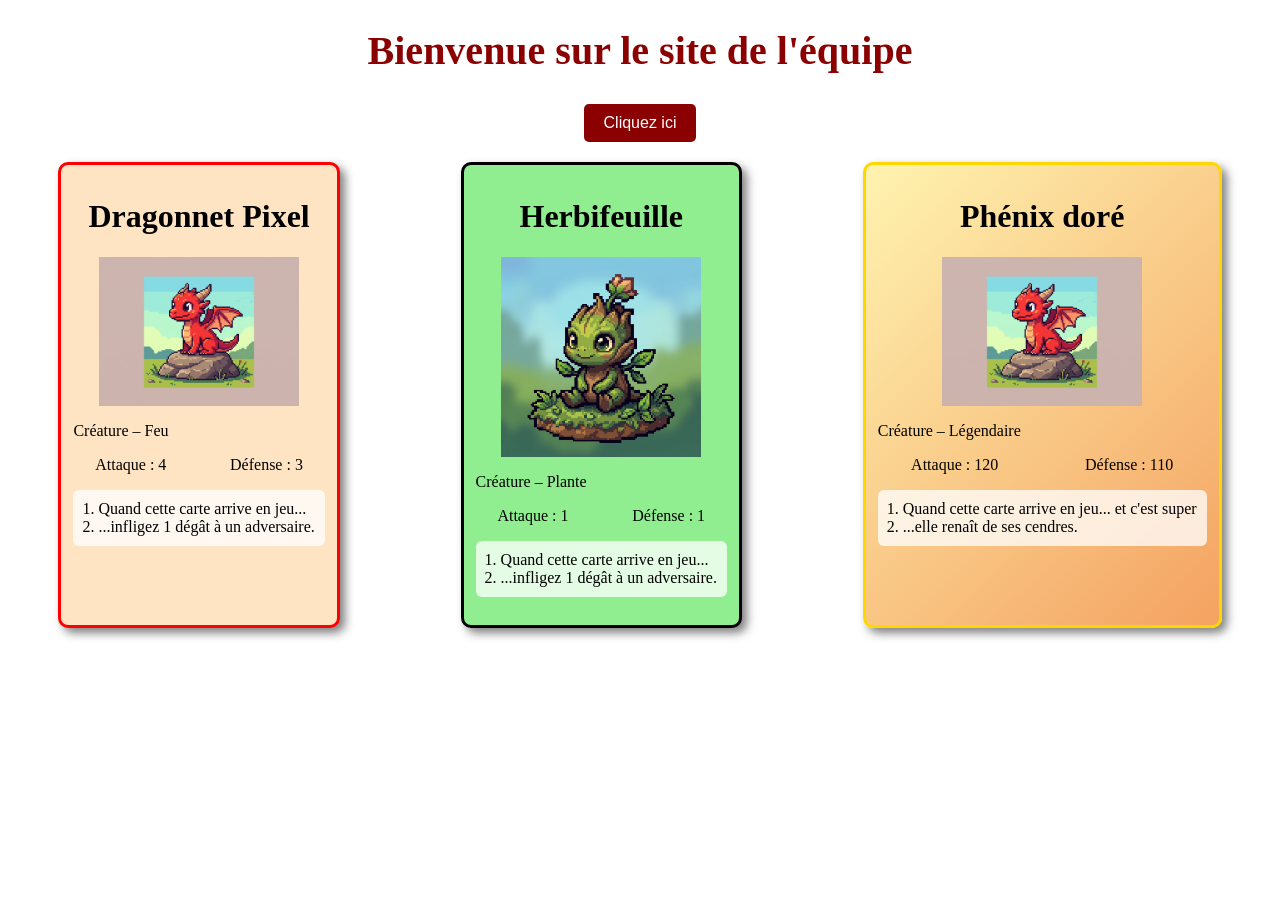
==== index.html @ 765f0055 "feat: ajout d'index.html qui redirige vers site1.html" ====
<!DOCTYPE html>
<html lang="fr">
<head>
  <meta charset="UTF-8">
  <meta http-equiv="refresh" content="0; url=site1.html">
  <title>Redirection</title>
</head>
<body>
  <a href="site1.html">Aller au site</a>
</body>
</html>
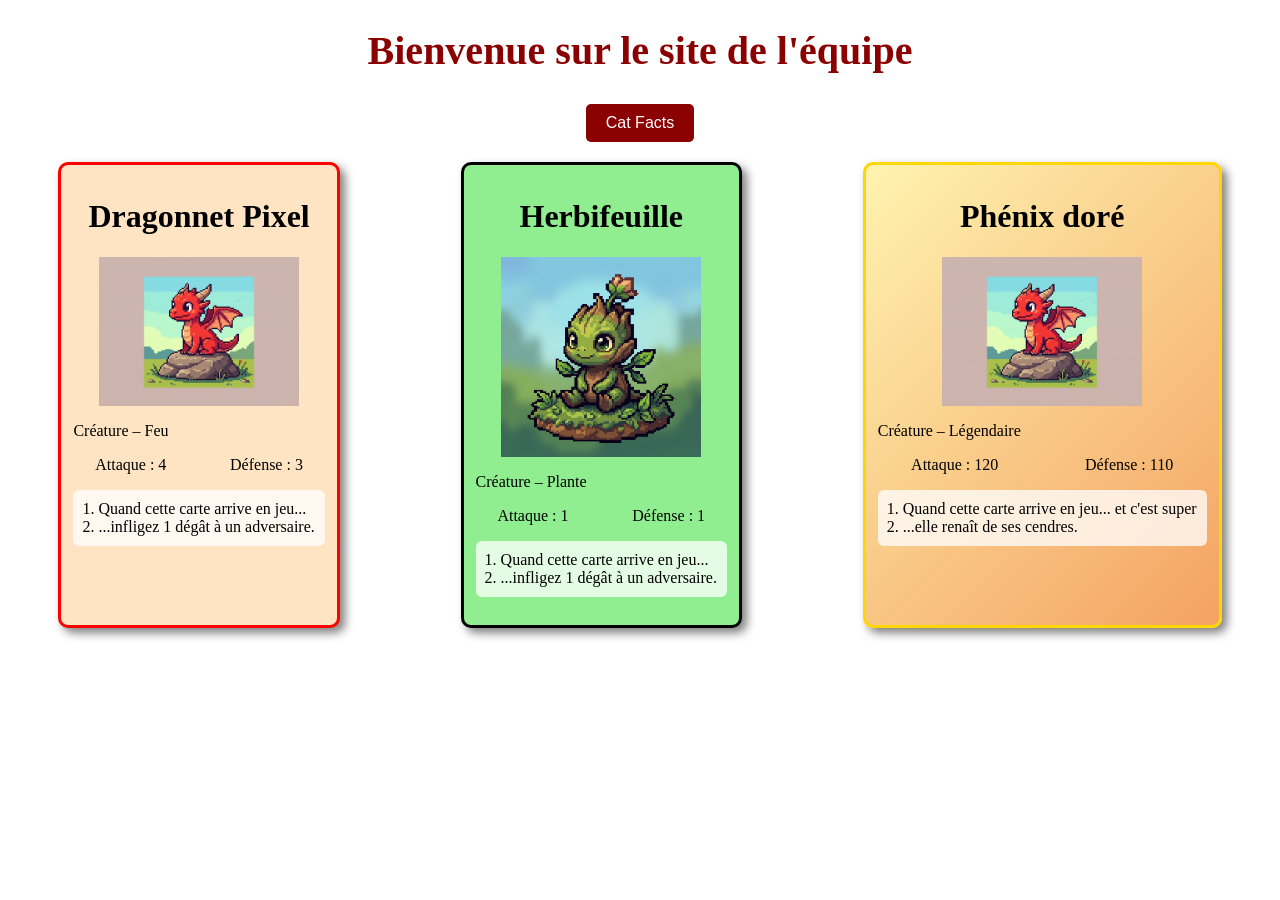
==== commit 64aa1e96: "feat: bouton Cat Facts qui affiche un fait de l'API catfact.ninja Co-Authored-By: Claude Opus 5.5 <n" ====
--- a/index.html
+++ b/index.html
@@ -1,11 +1,66 @@
 <!DOCTYPE html>
 <html lang="fr">
-<head>
-  <meta charset="UTF-8">
-  <meta http-equiv="refresh" content="0; url=site1.html">
-  <title>Redirection</title>
-</head>
-<body>
-  <a href="site1.html">Aller au site</a>
-</body>
-</html>
+  <head>
+    <meta charset="UTF-8">
+    <title>Ma carte de créature</title>
+    <link rel="stylesheet" href="styles.css">
+  </head>
+  <body>
+    <header>
+      <h1 class="titre-site">Bienvenue sur le site de l'équipe</h1>
+      <button type="button" id="btn-catfact">Cat Facts</button>
+      <p id="catfact"></p>
+    </header>
+
+    <div class="cartes">
+      <div class="carte feu" id="carte-principale">
+        <h1>Dragonnet Pixel</h1>
+        <img src="dragon.jpeg" alt="Un petit dragon rouge assis sur un rocher">
+        <p>Créature – Feu</p>
+
+        <ul>
+          <li>Attaque : 4</li>
+          <li>Défense : 3</li>
+        </ul>
+
+        <ol class="effet">
+          <li>Quand cette carte arrive en jeu...</li>
+          <li>...infligez 1 dégât à un adversaire.</li>
+        </ol>
+      </div>
+
+      <div class="carte plante" id="carte-deux">
+        <h1>Herbifeuille</h1>
+        <img src="image2.jpeg" alt="Un petit monstre vert avec des feuilles sur le dos">
+        <p>Créature – Plante</p>
+
+        <ul>
+          <li>Attaque : 1</li>
+          <li>Défense : 1</li>
+        </ul>
+
+        <ol class="effet">
+          <li>Quand cette carte arrive en jeu...</li>
+          <li>...infligez 1 dégât à un adversaire.</li>
+        </ol>
+      </div>
+
+      <div class="carte legendaire" id="carte-trois">
+        <h1>Phénix doré</h1>
+        <img src="dragon.jpeg" alt="Un oiseau immortel entouré de flammes dorées">
+        <p>Créature – Légendaire</p>
+
+        <ul>
+          <li>Attaque : 120</li>
+          <li>Défense : 110</li>
+        </ul>
+
+        <ol class="effet">
+          <li>Quand cette carte arrive en jeu... et c'est super</li>
+          <li>...elle renaît de ses cendres.</li>
+        </ol>
+      </div>
+    </div>
+    <script src="script.js"></script>
+  </body>
+</html>
--- a/styles.css
+++ b/styles.css
@@ -0,0 +1,93 @@
+:root { 
+  font-family: 'Playfair Display', Georgia, serif; 
+}
+
+img {
+  width: 200px;
+  display: block;
+  margin: auto;
+}
+
+
+
+button {
+  display: block;
+  margin: 20px auto;
+  padding: 10px 20px;
+  font-size: 1rem;
+  background-color: darkred;
+  color: white;
+  border: none;
+  border-radius: 5px;
+  cursor: pointer;
+}
+.cartes {
+  display: flex;
+  justify-content: space-around;
+  gap: 20px;
+}
+
+.carte {
+  max-width: 100%;
+  border: 3px solid black;
+  padding: 12px;
+  border-radius: 10px;
+  box-shadow: 5px 5px 10px rgba(0, 0, 0, 0.5);
+  transition: 0.2s;
+}
+
+.carte:hover {
+  transform: scale(1.05);
+}
+
+.carte.feu {
+  border-color: red;
+}
+
+.carte.plante {
+  border-color: applegreen;
+}
+
+.carte.legendaire {
+  border-color: gold;
+  background: linear-gradient(135deg, #fff3b0, #f4a261);
+}
+
+.effet {
+  background-color: rgba(255, 255, 255, 0.76);
+  padding: 10px 10px 10px 25px;
+  border-radius: 6px;
+}
+
+ul {
+  display: flex;
+  justify-content: space-around;
+  gap: 20px;
+  padding: 0;
+  list-style: none;
+}
+
+#carte-principale {
+  background-color: bisque;
+}
+
+#carte-deux {
+  background-color: lightgreen;
+}
+
+h1 {
+  font-weight: bold;
+  text-align: center;
+}
+.titre-site {
+  font-size: 2.5rem;
+  color: darkred;
+  margin-bottom: 30px;
+}
+
+#catfact {
+  max-width: 600px;
+  margin: 0 auto 20px;
+  text-align: center;
+  font-style: italic;
+}
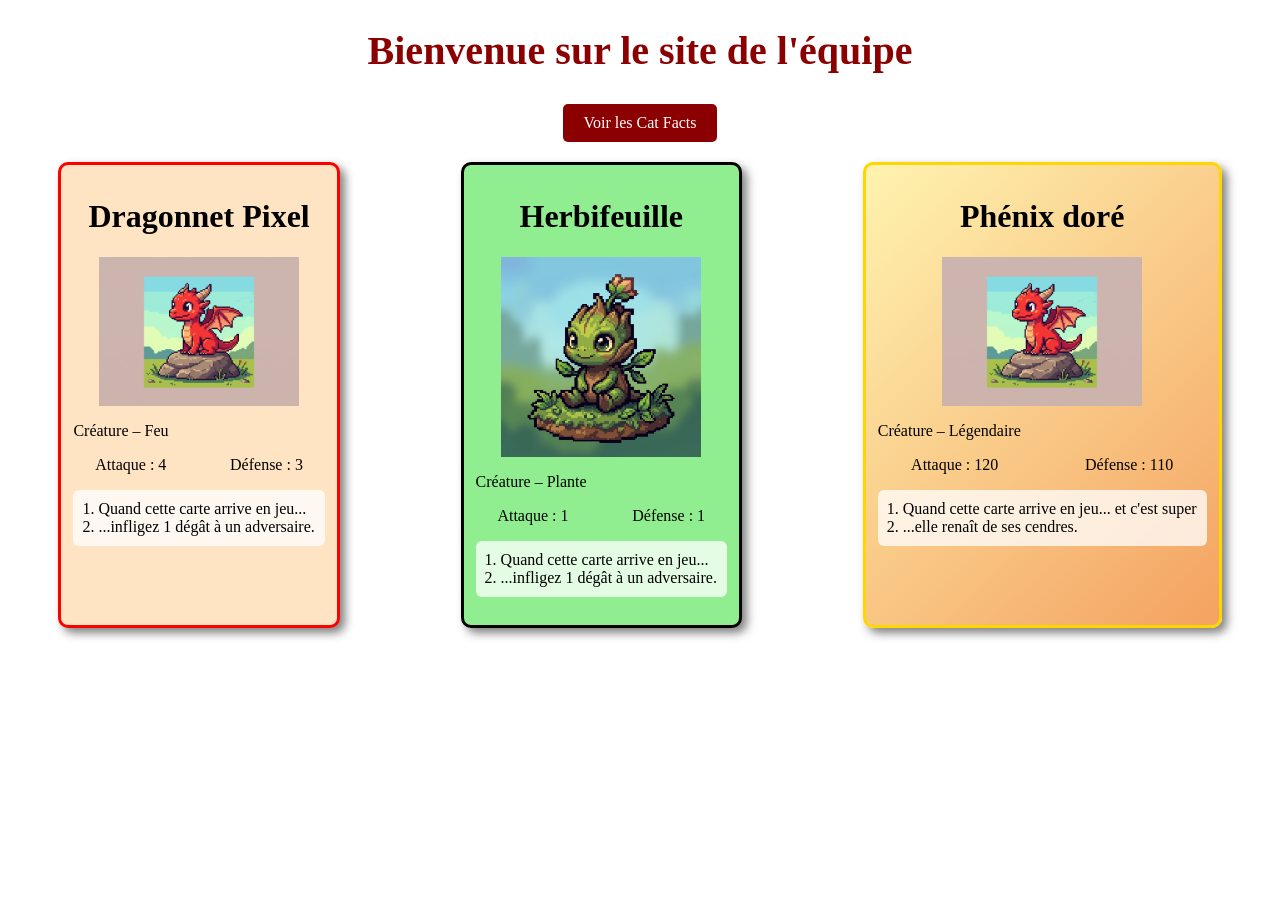
==== commit 149f4c44: "feat: page Cat Facts séparée avec bouton de redirection depuis l'accueil Co-Authored-By: Claude Opus" ====
--- a/index.html
+++ b/index.html
@@ -8,8 +8,7 @@
   <body>
     <header>
       <h1 class="titre-site">Bienvenue sur le site de l'équipe</h1>
-      <button type="button" id="btn-catfact">Cat Facts</button>
-      <p id="catfact"></p>
+      <a href="catfacts.html" class="bouton-lien">Voir les Cat Facts</a>
     </header>
 
     <div class="cartes">
@@ -61,6 +60,5 @@
         </ol>
       </div>
     </div>
-    <script src="script.js"></script>
   </body>
 </html>
--- a/styles.css
+++ b/styles.css
@@ -91,3 +91,14 @@
   text-align: center;
   font-style: italic;
 }
+
+.bouton-lien {
+  display: block;
+  width: fit-content;
+  margin: 20px auto;
+  padding: 10px 20px;
+  background-color: darkred;
+  color: white;
+  border-radius: 5px;
+  text-decoration: none;
+}
